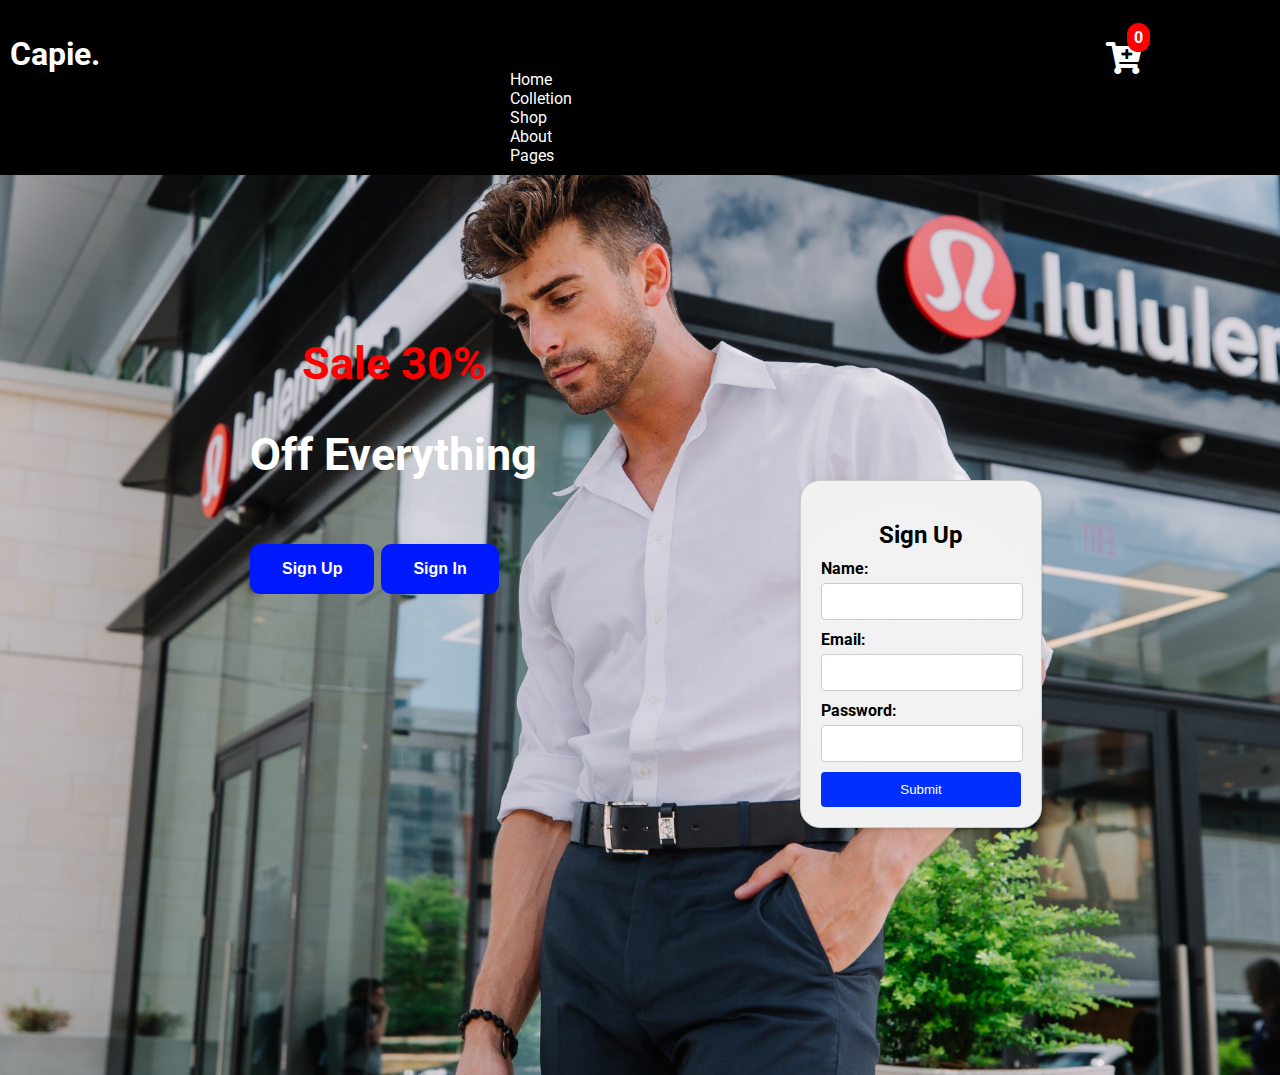
==== online/index.html @ df403f7e "first commit" ====
<!DOCTYPE html>
<html lang="en">

<head>
  <meta charset="utf-8">
  <meta name="viewport" content="width=device-width, initial-scale=1">
  <meta name="author" content="CodeHim">
  <title>online Shopping </title>
  <link rel="stylesheet" href="https://cdnjs.cloudflare.com/ajax/libs/font-awesome/5.15.1/css/all.min.css">
  <link rel="preconnect" href="https://fonts.googleapis.com">
  <link rel="preconnect" href="https://fonts.gstatic.com" crossorigin>
  <link href="https://fonts.googleapis.com/css2?family=Roboto:ital,wght@1,100;1,300&display=swap" rel="stylesheet">

  <link rel="stylesheet" href="style.css">

</head>

<body>

  <div class="header">
    <h1 class="capie">Capie.</h1>
    <div class="Nav">
      <a href="HOME">Home</a>
      <a href="colletion">Colletion</a>
      <a href="shop">Shop</a>
      <a href="about">About</a>
      <a href="pages">Pages</a>
    </div>

    <!--   end of cart modal -->
    <div class="cart-btn">
      <i id="cart" class="fas fa-cart-plus"></i>
      <span class="cart-quantity">0</span>
    </div>
    <div id="user-greeting"></div>

  </div>

  <div class="image">
    <div class="head">
      <h2 class="color-red ">Sale 30%</h2>
      <h2>Off Everything</h2>
      <button class="sign-up-button">Sign Up</button>
      <button class="sign-in-button">Sign In</button>

    </div>

    <div class="sign-up-form">
      <h2>Sign Up</h2>
      <form class="signup" id="signup-form" onsubmit="return validateSignUpForm()">
        <label for="signup-name">Name:</label>
        <input type="text" id="signup-name" name="signup-name" required>

        <label for="signup-email">Email:</label>
        <input type="email" id="signup-email" name="signup-email" required>

        <label for="signup-password">Password:</label>
        <input type="password" id="signup-password" name="signup-password" required>

        <button type="submit" class="submit-signup-button">Submit</button>
      </form>
    </div>
    <!-- Sign In form content -->
    <div class="sign-in-form">
      <h2>Sign In</h2>
      <form id="signin-form" onsubmit="return validateSignInForm()">
        <label for="signup-name">Name:</label>
        <input type="text" id="signup-name" name="signup-name" required>

        <label for="signin-email">Email:</label>
        <input type="email" id="signin-email" name="signin-email" required>

        <label for="signin-password">Password:</label>
        <input type="password" id="signin-password" name="signin-password" required>

        <button type="submit" class="submit-signin-button">Sign In</button>
      </form>
    </div>

  </div>
  </div>

  <main>
    <div class="cart-modal-overlay">
      <div class="cart-modal">
        <i id="close-btn" class="fas fa-times"></i>
        <h1 class="cart-is-empty">Cart is empty</h1>

        <div class="product-rows">

        </div>
        <div class="total">
          <h1 class="cart-total">TOTAL</h1>
          <span class="total-price">$0</span>
          <button class="clear-cart-btn">CLEAR CART</button>
          <button class="purchase-btn">PURCHASE</button>
        </div>

        <div class="checkout-container">
          <h1>Checkout</h1>
          <div class="user-information">
            <label for="name">Name:</label>
            <input type="text" id="name" name="name" required>

            <label for="email">Email:</label>
            <input type="email" id="email" name="email" required>

            <label for="address">Address:</label>
            <input type="text" id="address" name="address" required>

            <label for="phone">Phone Number:</label>
            <input type="tel" id="phone" name="phone" required>

            <label for="city">City:</label>
            <input type="text" id="city" name="city" required>
          </div>

          <div class="payment-methods">
            <h2>Select Payment Method</h2>
            <label for="credit-card">
              <input type="radio" id="credit-card" name="payment-method" value="credit-card">
              Credit Card
            </label>

            <label for="cash-on-delivery">
              <input type="radio" id="cash-on-delivery" name="payment-method" value="cash-on-delivery">
              Cash on Delivery
            </label>

          </div>

          <button class="place-order-button">Place Order</button>



        </div>
      </div>
    </div>

  </main>
  <div id="signedInElements">

    <div id="website-content">
      <!-- Your website content goes here -->



    </div>
    <!-- Elements for signed-in users -->
    <!-- Your signed-in content goes here -->
    <div id="product-container" class="items-container hide">
          <p >Welcome, <span id="user-greeting"></span>!

      <div class="card-1 card">
        <img class="product-image" src="./img/sale-1.jpg" alt="">
        <button class="add-to-cart">Add to cart</button>
        <div class="product">
          <span class="product-price">$1395</span>
          <span class="product-color">Blue</span>
          <span class="product-size">Size: Small</span>
        </div>
      </div>

      <div class="card-3 card">
        <img class="product-image" src="./img/sale-3.jpg" alt="">
        <button class="add-to-cart">Add to cart</button>
        <div class="product">
          <span class="product-price">$1150</span>
          <span class="product-color">Red</span>
          <span class="product-size">Size: Large</span>
        </div>

      </div>

      <div class="card-4 card">
        <img class="product-image" src="./img/sale-4.jpg" alt="">
        <button class="add-to-cart">Add to cart</button>
        <div class="product">
          <span class="product-price">$1575</span>
          <span class="product-color">Black</span>
          <span class="product-size">Size: Medium</span>
        </div>
      </div>

      <div class="card-5 card">
        <img class="product-image" src="./img/sale-5.jpg" alt="">
        <button class="add-to-cart">Add to cart</button>
        <div class="product">
          <span class="product-price">$1230</span>
          <span class="product-color">Green</span>
          <span class="product-size">Size: Small</span>
        </div>
      </div>

    </div>
    </p>
    <button  id="signOutButton">Sign Out</button>
  </div>

  <div id="nonSignedInElements">

  </div>
   <script src="script.js"></script>
</body>

</html>
---- online/style.css ----
body,
h1,
a {
  margin: 0;
  padding: 0;
  font-family: 'Roboto', sans-serif;
}

.cart {
  width: 30vh;
  padding: 10px;
  margin: 10px;
  align-items: center;
  position: absolute;
  top: -2%;
  right: 0;
}

.cart-heading {
  font-size: 10px;
}

/* Add this CSS to your existing stylesheet */
#open-cart {
  background-color: #3498db;
  color: white;
  border: none;
  border-radius: 8px;
  padding: 10px 20px;
  cursor: pointer;
  transition: background-color 0.3s ease;
}

#clear-cart {
  background-color: #c75b4f;
  color: white;
  border-radius: 8px;
  border: none;
  padding: 10px 20px;
  cursor: pointer;
  transition: background-color 0.3s ease;
  margin-top: 10px;
}

#clear-cart:hover {
  background-color: #e61700;
}


#open-cart:hover {
  background-color: #2b6eeb;
}


.hidden {
  display: none;
}

.Nav {
  margin-left: 400px;
  margin-top: 60px;
}


/* Style the header */
.header {
  background-color: #000000;
  color: white;
  display: flex;
  justify-content: space-around;
  padding: 10px;

}


.color-red {
  color: red;
}

.capie {
  margin-top: 25px;

}

.header a {
  color: white;
  text-decoration: none;
  margin: 0 10px;
  font-size: 16px;
  transition: color 0.3s ease;
}

.header a:hover {
  color: rgb(132, 134, 233);
}

.image {
  background: url(/online/img/men.jpg) no-repeat center center / cover;
  height: 100vh;
  margin-top: 0px;
}

.head {
  position: absolute;
  top: 300px;
  left: 250px;
  font-size: 30px;
  color: white;
}


/* styles.button */
.custom-button {
  background-color: #007bff;
  color: #fff;
  padding: 10px 20px;
  border: none;
  border-radius: 5px;
  font-size: 16px;
  cursor: pointer;
  box-shadow: 0px 2px 4px rgba(0, 0, 0, 0.1);
  transition: background-color 0.3s ease;
}

.custom-button:hover {
  background-color: #000000;
}

.product-image {
  max-width: 30rem;
  margin-left: 8rem;
}



img {
  max-width: 100%;
  display: block;
}

.cart-btn {
  position: relative;
  display: flex;
  margin-left: 500px;
}

#cart {
  position: relative;
  font-size: 2rem;
  cursor: pointer;
  margin: 1em 4em 0 0;
}

.cart-quantity {
  color: white;
  background-color: red;
  padding: .2em .3em;
  position: absolute;
  margin: .8em 7.5em 0 0;
  right: 0;
  border: solid 2px red;
  border-radius: 15px;
  font-weight: bolder;
}

.items-container {
  display: flex;
  height: 40rem;
  background: linear-gradient(109.6deg, rgb(0, 0, 0) 11.2%, rgb(16, 37, 60) 51.2%, rgb(0, 0, 0) 98.6%);
}

.card {
   margin: 0;
   border: solid white 1px;
  position: relative;
  overflow: hidden;
  height: 22rem;
   text-align: center
}

.card:hover .add-to-cart {
  transform: translateX(0);
}

.product {
  background-color: #f7fbff;
  margin-left: 8rem;
}

.product-image {
  margin-bottom: 1em;
  height: 300px;
}

.add-to-cart {
  background-color: rgb(0, 0, 0);
  color: white;
  position: absolute;
  right: 0;
  font-family: 'Roboto', sans-serif;

  top: 35%;
  padding: .4em 1em;
  transform: translateX(300px);
  transition: .5s ease;
  outline: none;
  border: none;
  cursor: pointer;
  font-size: 1.2rem
}

.product-price {
  padding-top: 1em;
  font-weight: bold;
  font-size: 1.5rem;
}

.cart-modal-overlay {
  position: fixed;
  top: 0;
  left: 0;
  width: 100%;
  height: 100%;
  background-color: rgba(0, 0, 0, .5);
  z-index: 2;
  transform: translateX(-200%);
  transition: .5s ease-out;

}

.cart-modal {
  height: 100vh;
  width: 50%;
  background-color: rgb(12, 12, 12);
  float: right;
  overflow: scroll;
  overflow-x: hidden;
}

#close-btn {
  font-size: 1.5rem;
  float: right;
  border-radius: 8px;
  margin: .5em 2em 0 0;
  color: white;
  cursor: pointer;
}

.cart-is-empty {
  color: white;
  text-align: center;
  font-size: 1.5rem;
  margin-bottom: 1em;
  display: none;

}

.total {
  text-align: center;
  margin: 2em 0 2em 0;
  /*   display: none; */
}

.cart-total {
  color: white;
}

.total-price {
  color: white;
  font-size: 2rem;
  display: block;
}

.purchase-btn {
  font-size: 1rem;
  font-weight: bolder;
  background-color: rgb(0, 159, 252);
  color: white;
  padding: 1em 2em;
  border-radius: 10px;
  outline: none;
  border: none;
  cursor: pointer;
  margin: 2em 0 1em 0;
}

.product-rows {
  margin-top: 3em;
  width: 95%;
  margin-left: auto;
  margin-right: auto;

}

.product-row {
  display: flex;
  align-items: center;
}

.cart-image {
  width: 10rem;
  margin: 1em;
}

.cart-price {
  color: white;
  font-size: 1.5rem;
  font-weight: bolder;
}

.product-quantity {
  width: 4rem;
  font-size: 2rem;
  margin-left: 3rem;
}

.remove-btn {
  padding: 1em 2em;
  background-color: red;
  color: white;
  outline: none;
  border-radius: 8px;
  border: none;
  cursor: pointer;
  margin-left: 3rem;
  font-weight: bolder;
  font-size: 1rem;
}

.remove-btn:hover {
  color: #e9f0ec;

}

.remove-btn:active {
  transform: translateY(5px);
}

 
/* Add some styling to the "Clear Cart" button */
.clear-cart-btn {
  background-color: #046feb;
  /* Red color */
  color: white;
  border: none;
  padding: 15px 25px;
  border-radius: 8px;
  font-weight: bolder;
  font-size: 1rem;
  cursor: pointer;
  margin-right: 10px;
  transition: background-color 0.3s ease;
}

.clear-cart-btn:hover {
  background-color: #d32f2f;
}






.checkout-container {
  max-width: 250px;
  margin: 0 auto;
  padding: 15px;
  border: 1px solid #ccc;
  border-radius: 5px;
  background: radial-gradient(343px at 46.3% 47.5%, rgb(242, 242, 242) 0%, rgb(241, 241, 241) 72.9%);
  box-shadow: 0 0 5px rgba(0, 0, 0, 0.1);
}

h1,
h2 {
  margin-bottom: 15px;
  text-align: center;
  justify-content: center;
}

/* Styling for user information section */
.user-information label,
.payment-methods label {
  display: block;
  margin-bottom: 5px;
  font-weight: bold;
}

input[type="text"],
input[type="email"],
input[type="tel"] {
  width: 90%;
  padding: 10px;
  margin-bottom: 10px;
  border: 1px solid #ccc;
  border-radius: 3px;
}

/* Styling for payment methods section */
.payment-methods {
  margin-top: 20px;
}

/* Styling for the "Place Order" button */
.place-order-button {
  display: block;
  width: 100%;
  padding: 10px;
  background-color: #007bff;
  color: #fff;
  border: none;
  border-radius: 3px;
  cursor: pointer;
  transition: background-color 0.3s ease;

}

.place-order-button:hover {
  background-color: #07284b;
}

/* styles for address, phone number, and city*/
.user-information input[type="text"],
.user-information input[type="tel"] {
  width: 90%;
  padding: 10px;
  margin-bottom: 10px;
  border: 1px solid #ccc;
  border-radius: 3px;
}

.payment-methods label {
  display: flex;
  align-items: center;
  margin-bottom: 10px;
  cursor: pointer;
}

.payment-methods input[type="radio"] {
  margin-right: 5px;
}









.sign-up-form {
  display: none;
  position: absolute;
  top: 30rem;
  padding: 20px;
  margin-left: 50rem;
  background: radial-gradient(343px at 46.3% 47.5%, rgb(242, 242, 242) 0%, rgb(241, 241, 241) 72.9%);
  color: #000000;
  border-radius: 20px;
  box-shadow: rgba(0, 0, 0, 0.35) 0px 5px 15px;
  border: 1px solid #ccc;
  box-shadow: 0 2px 4px rgba(0, 0, 0, 0.1);
  width: 200px;
}

.sign-up-form h2 {
  margin-bottom: 10px;
  text-align: center;
  justify-content: center;
  font-size: 1.5rem;
}

.sign-up-form label {
  display: block;
  margin-bottom: 5px;
  font-weight: bold;
  font-size: 1rem;

}

.sign-up-form input[type="text"],
.sign-up-form input[type="email"],
.sign-up-form input[type="password"] {
  width: 90%;
  padding: 10px;
  margin-bottom: 10px;
  border: 1px solid #ccc;
  border-radius: 4px;
}

.sign-up-form button.submit-signup-button {
  display: block;
  width: 100%;
  padding: 10px;
  background-color: #002fff;
  color: #fff;
  border: none;
  transition: background-color 0.3s ease;
  border-radius: 4px;
  cursor: pointer;
}

.sign-up-form button.submit-signup-button:hover {
  background-color: #208cff;
}





.sign-up-button {
  font-size: 1rem;

  font-weight: bolder;
  background-color: rgb(0, 25, 252);
  color: white;
  padding: 1em 2em;
  border-radius: 10px;
  outline: none;
  border: none;
  cursor: pointer;
  margin: 3em 0 2em 0;
  transition: background-color 0.3s ease;

}

.sign-up-button:hover {
  background-color: #208cff;
}


/* Sign In Form */
.sign-in-form {
  display: block;
  background: radial-gradient(343px at 46.3% 47.5%, rgb(242, 242, 242) 0%, rgb(241, 241, 241) 72.9%);
  color: #000000;
  margin-left: 50rem;
  position: absolute;
  top: 30rem;
  padding: 25px;
  border-radius: 20px;
  box-shadow: rgba(0, 0, 0, 0.35) 0px 5px 15px;
  border: 1px solid #ccc;
  box-shadow: 0 2px 4px rgba(0, 0, 0, 0.1);
  width: 200px;
}

.sign-in-form h2 {
  margin-bottom: 10px;
  text-align: center;
  font-size: 1.5rem;
}

.sign-in-form label {
  display: block;
  margin-bottom: 5px;
  font-weight: bold;
  font-size: 1rem;

}

.sign-in-form input[type="email"],
.sign-in-form input[type="password"] {
  width: 90%;
  padding: 10px;
  margin-bottom: 10px;
  border: 1px solid #ccc;
  border-radius: 4px;
}

.sign-in-form button.submit-signin-button {
  display: block;
  width: 100%;
  padding: 10px;
  background-color: #002fff;
  color: #fff;
  border: none;
  transition: background-color 0.4s ease;
  border-radius: 4px;
  cursor: pointer;
}

.sign-in-form button.submit-signin-button:hover {
  background-color: #208cff;
}

.sign-in-button {
  font-size: 1rem;
  font-weight: bolder;
  background-color: rgb(0, 25, 252);
  color: white;
  padding: 1em 2em;
  border-radius: 10px;
  outline: none;
  border: none;
  cursor: pointer;
  margin: 3em 0 2em 0;
  transition: background-color 0.4s ease;
}

.sign-in-button:hover {
  background-color: #1e57f3;
}

#website-content {
  display: none;
}
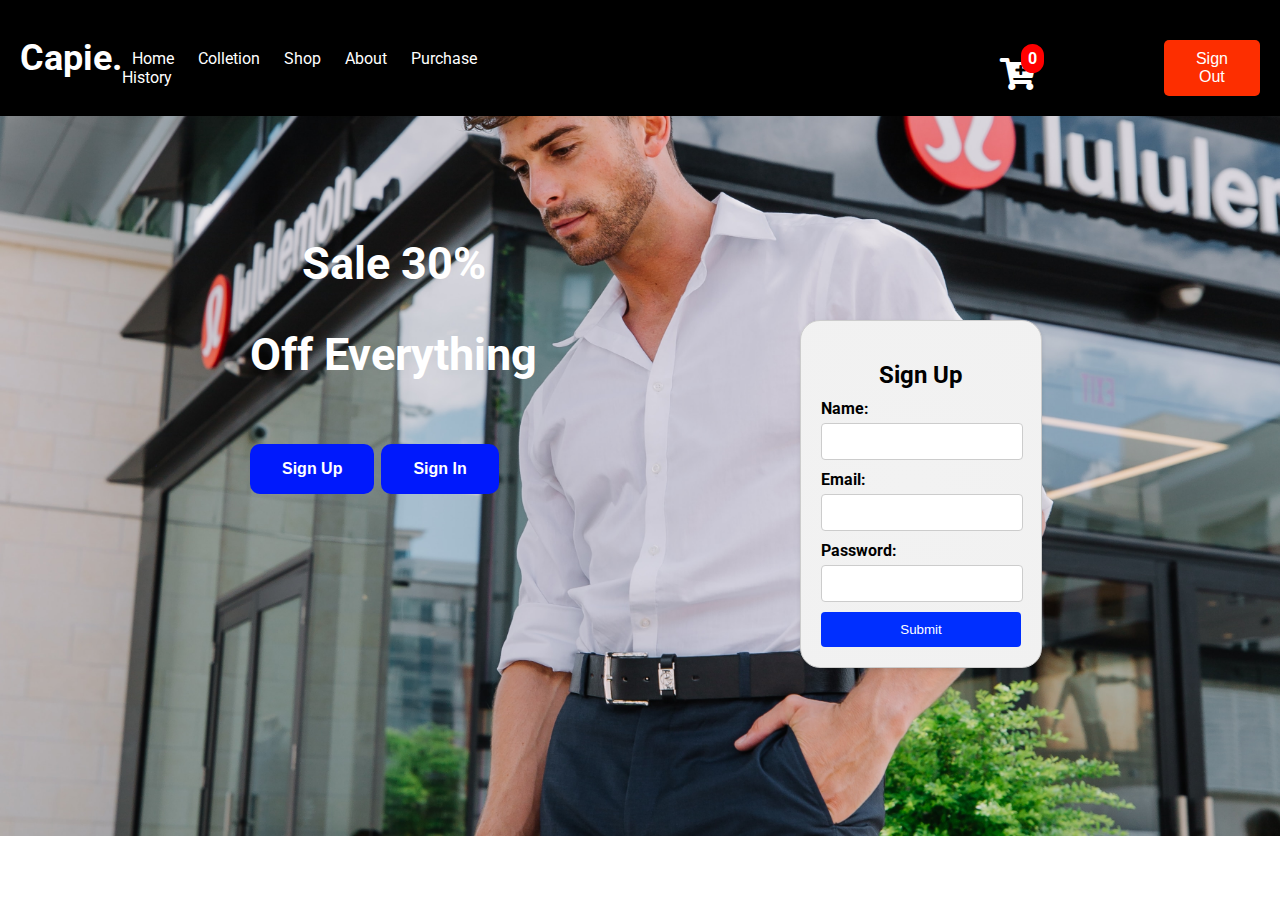
==== commit 4406bee2: "2nd commit" ====
--- a/online/index.html
+++ b/online/index.html
@@ -12,7 +12,7 @@
   <link href="https://fonts.googleapis.com/css2?family=Roboto:ital,wght@1,100;1,300&display=swap" rel="stylesheet">
 
   <link rel="stylesheet" href="style.css">
-
+   <link rel="stylesheet" href="purschasehistory.html">
 </head>
 
 <body>
@@ -24,7 +24,8 @@
       <a href="colletion">Colletion</a>
       <a href="shop">Shop</a>
       <a href="about">About</a>
-      <a href="pages">Pages</a>
+      <a href="purschasehistory.html">Purchase History</a> <!-- Add this line for Purchase History -->
+
     </div>
 
     <!--   end of cart modal -->
@@ -34,7 +35,13 @@
     </div>
     <div id="user-greeting"></div>
 
-  </div>
+
+    <button id="signOutButton">Sign Out</button>
+
+
+  </div>
+
+
 
   <div class="image">
     <div class="head">
@@ -64,8 +71,7 @@
     <div class="sign-in-form">
       <h2>Sign In</h2>
       <form id="signin-form" onsubmit="return validateSignInForm()">
-        <label for="signup-name">Name:</label>
-        <input type="text" id="signup-name" name="signup-name" required>
+
 
         <label for="signin-email">Email:</label>
         <input type="email" id="signin-email" name="signin-email" required>
@@ -148,13 +154,17 @@
     </div>
     <!-- Elements for signed-in users -->
     <!-- Your signed-in content goes here -->
+
+    <p class="welcome">welcome <span id="user-greeting"></span>!
+
+
     <div id="product-container" class="items-container hide">
-          <p >Welcome, <span id="user-greeting"></span>!
 
       <div class="card-1 card">
         <img class="product-image" src="./img/sale-1.jpg" alt="">
         <button class="add-to-cart">Add to cart</button>
         <div class="product">
+          <span class="product-name">Product 1</span>
           <span class="product-price">$1395</span>
           <span class="product-color">Blue</span>
           <span class="product-size">Size: Small</span>
@@ -165,17 +175,18 @@
         <img class="product-image" src="./img/sale-3.jpg" alt="">
         <button class="add-to-cart">Add to cart</button>
         <div class="product">
+          <span class="product-name">Product 2</span>
           <span class="product-price">$1150</span>
           <span class="product-color">Red</span>
           <span class="product-size">Size: Large</span>
         </div>
-
       </div>
 
       <div class="card-4 card">
         <img class="product-image" src="./img/sale-4.jpg" alt="">
         <button class="add-to-cart">Add to cart</button>
         <div class="product">
+          <span class="product-name">Product 3</span>
           <span class="product-price">$1575</span>
           <span class="product-color">Black</span>
           <span class="product-size">Size: Medium</span>
@@ -186,6 +197,7 @@
         <img class="product-image" src="./img/sale-5.jpg" alt="">
         <button class="add-to-cart">Add to cart</button>
         <div class="product">
+          <span class="product-name">Product 4</span>
           <span class="product-price">$1230</span>
           <span class="product-color">Green</span>
           <span class="product-size">Size: Small</span>
@@ -193,14 +205,16 @@
       </div>
 
     </div>
+
+
     </p>
-    <button  id="signOutButton">Sign Out</button>
   </div>
 
   <div id="nonSignedInElements">
 
   </div>
-   <script src="script.js"></script>
+
+  <script src="script.js"></script>
 </body>
 
 </html>--- a/online/style.css
+++ b/online/style.css
@@ -2,7 +2,6 @@
 h1,
 a {
   margin: 0;
-  padding: 0;
   font-family: 'Roboto', sans-serif;
 }
 
@@ -55,54 +54,81 @@
 .hidden {
   display: none;
 }
-
+ 
+
+/* Style the header as a flex container */
+.header {
+  display: flex;
+  justify-content: space-between; /* Distribute items horizontally */
+  align-items: center; /* Center items vertically */
+  background-color: #000000;
+  color: #fff;
+  padding: 20px;
+}
+
+/* Style the h1 with class "capie" */
+.capie {
+  font-size: 36px;
+  margin: 0;
+}
+
+/* Style the navigation links in the ".Nav" div */
 .Nav {
-  margin-left: 400px;
-  margin-top: 60px;
-}
-
-
-/* Style the header */
-.header {
-  background-color: #000000;
-  color: white;
+  margin-top: 20px;
+}
+
+.Nav a {
+  text-decoration: none;
+  color: #fff;
+  margin: 0 10px;
+}
+
+/* Style the cart button */
+.cart-btn {
   display: flex;
-  justify-content: space-around;
-  padding: 10px;
-
-}
-
-
-.color-red {
-  color: red;
-}
-
-.capie {
-  margin-top: 25px;
-
-}
-
-.header a {
-  color: white;
-  text-decoration: none;
-  margin: 0 10px;
+  align-items: center; /* Center items vertically */
+}
+
+.cart-btn i {
+  font-size: 24px;
+  cursor: pointer;
+}
+
+.cart-quantity {
+  background-color: #ff5722;
+  color: #fff;
+  border-radius: 50%;
+  padding: 5px 10px;
+  position: absolute;
+  top: 5px;
+  right: 5px;
+}
+
+/* Style the sign-out button */
+#signOutButton {
+  background-color: #ff5722;
+  color: #fff;
+  border: none;
+  padding: 10px 20px;
   font-size: 16px;
-  transition: color 0.3s ease;
-}
-
-.header a:hover {
-  color: rgb(132, 134, 233);
-}
-
+  cursor: pointer;
+  margin-top: 20px;
+}
+
+#signOutButton:hover {
+  background-color: #f44336;
+}
+
+ 
 .image {
   background: url(/online/img/men.jpg) no-repeat center center / cover;
-  height: 100vh;
-  margin-top: 0px;
+  height: 80vh;
+  margin: 0px;
 }
 
 .head {
   position: absolute;
-  top: 300px;
+  top: 200px;
   left: 250px;
   font-size: 30px;
   color: white;
@@ -166,16 +192,16 @@
 .items-container {
   display: flex;
   height: 40rem;
-  background: linear-gradient(109.6deg, rgb(0, 0, 0) 11.2%, rgb(16, 37, 60) 51.2%, rgb(0, 0, 0) 98.6%);
+  background: radial-gradient(circle at -8.9% 51.2%, rgb(255, 124, 0) 0%, rgb(255, 124, 0) 15.9%, rgb(255, 163, 77) 15.9%, rgb(255, 163, 77) 24.4%, rgb(19, 30, 37) 24.5%, rgb(19, 30, 37) 66%);
 }
 
 .card {
-   margin: 0;
-   border: solid white 1px;
+
+  margin-top: 10rem;
   position: relative;
   overflow: hidden;
   height: 22rem;
-   text-align: center
+  text-align: center
 }
 
 .card:hover .add-to-cart {
@@ -188,8 +214,9 @@
 }
 
 .product-image {
-  margin-bottom: 1em;
   height: 300px;
+  margin-left: 8rem;
+  margin-bottom: 1rem;
 }
 
 .add-to-cart {
@@ -199,7 +226,7 @@
   right: 0;
   font-family: 'Roboto', sans-serif;
 
-  top: 35%;
+  top: 55%;
   padding: .4em 1em;
   transform: translateX(300px);
   transition: .5s ease;
@@ -336,7 +363,7 @@
   transform: translateY(5px);
 }
 
- 
+
 /* Add some styling to the "Clear Cart" button */
 .clear-cart-btn {
   background-color: #046feb;
@@ -451,7 +478,7 @@
 .sign-up-form {
   display: none;
   position: absolute;
-  top: 30rem;
+  top: 20rem;
   padding: 20px;
   margin-left: 50rem;
   background: radial-gradient(343px at 46.3% 47.5%, rgb(242, 242, 242) 0%, rgb(241, 241, 241) 72.9%);
@@ -536,7 +563,7 @@
   color: #000000;
   margin-left: 50rem;
   position: absolute;
-  top: 30rem;
+  top: 20rem;
   padding: 25px;
   border-radius: 20px;
   box-shadow: rgba(0, 0, 0, 0.35) 0px 5px 15px;
@@ -605,4 +632,99 @@
 #website-content {
   display: none;
 }
- +
+.welcome {
+  justify-content: center;
+  text-align: center;
+  margin: 0;
+  font-size: 50px;
+  color: #ffffff;
+  height: 5rem;
+  background: linear-gradient(109.6deg, rgb(0, 0, 0) 11.2%, rgb(16, 38, 61) 51.2%, rgb(0, 0, 0) 98.6%);
+}
+
+
+#signOutButton {
+  background-color: #fd2e00;
+  color: #fff;
+  padding: 10px 20px;
+  border: none;
+
+  cursor: pointer;
+  font-size: 16px;
+  border-radius: 5px;
+}
+
+#signOutButton:hover {
+  background-color: #ff4422;
+}
+
+ /* Style the purchase history section */
+.purchase-history {
+  background-color: #fff;
+  padding: 20px;
+  border-radius: 5px;
+  box-shadow: 0 0 10px rgba(0, 0, 0, 0.1);
+}
+
+.purchase-history h1 {
+  font-size: 24px;
+  margin-bottom: 20px;
+}
+
+/* Style the purchase history table */
+table {
+  width: 100%;
+  border-collapse: collapse;
+}
+
+table, th, td {
+  border: 1px solid #ccc;
+}
+
+th, td {
+  padding: 10px;
+  text-align: left;
+}
+
+thead {
+  background-color: #f0f0f0;
+  font-weight: bold;
+}
+
+tbody tr:nth-child(even) {
+  background-color: #f2f2f2;
+}
+
+/* Style table header cells */
+th {
+  background-color: #333;
+  color: #fff;
+}
+
+/* Style table cells */
+td {
+  color: #333;
+}
+
+/* Style total row */
+.total-row {
+  font-weight: bold;
+}
+
+/* Style the "Back to Home" button */
+.back-button {
+  background-color: #ff5733;
+  color: #fff;
+  border: none;
+  padding: 10px 20px;
+  margin-top: 20px;
+  cursor: pointer;
+  font-weight: bold;
+  text-transform: uppercase;
+  transition: background-color 0.3s;
+}
+
+.back-button:hover {
+  background-color: #333;
+}
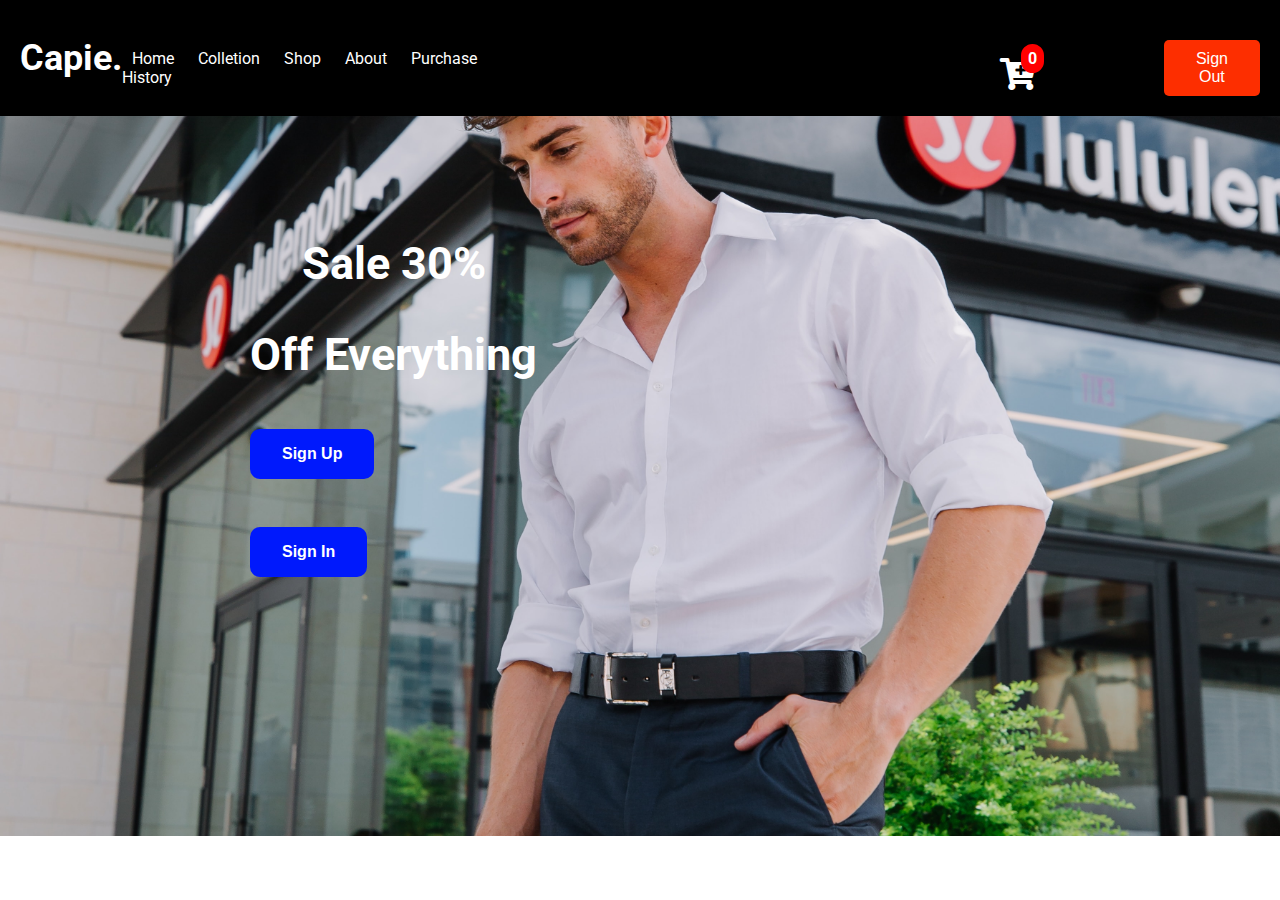
==== commit 144f0693: "3rd commit" ====
--- a/online/index.html
+++ b/online/index.html
@@ -51,6 +51,7 @@
       <button class="sign-in-button">Sign In</button>
 
     </div>
+    <div class="user-auth-forms">
 
     <div class="sign-up-form">
       <h2>Sign Up</h2>
@@ -82,6 +83,7 @@
         <button type="submit" class="submit-signin-button">Sign In</button>
       </form>
     </div>
+  </div>
 
   </div>
   </div>
--- a/online/style.css
+++ b/online/style.css
@@ -558,7 +558,8 @@
 
 /* Sign In Form */
 .sign-in-form {
-  display: block;
+   display: none;
+
   background: radial-gradient(343px at 46.3% 47.5%, rgb(242, 242, 242) 0%, rgb(241, 241, 241) 72.9%);
   color: #000000;
   margin-left: 50rem;
@@ -728,3 +729,14 @@
 .back-button:hover {
   background-color: #333;
 }
+
+/* Initially hide sign-up and sign-in buttons */
+.sign-up-button,
+.sign-in-button {
+  display: block; /* Change this to 'block' if needed */
+}
+
+/* Hide the container for signed-in elements by default */
+#signedInElements {
+  display: none;
+}
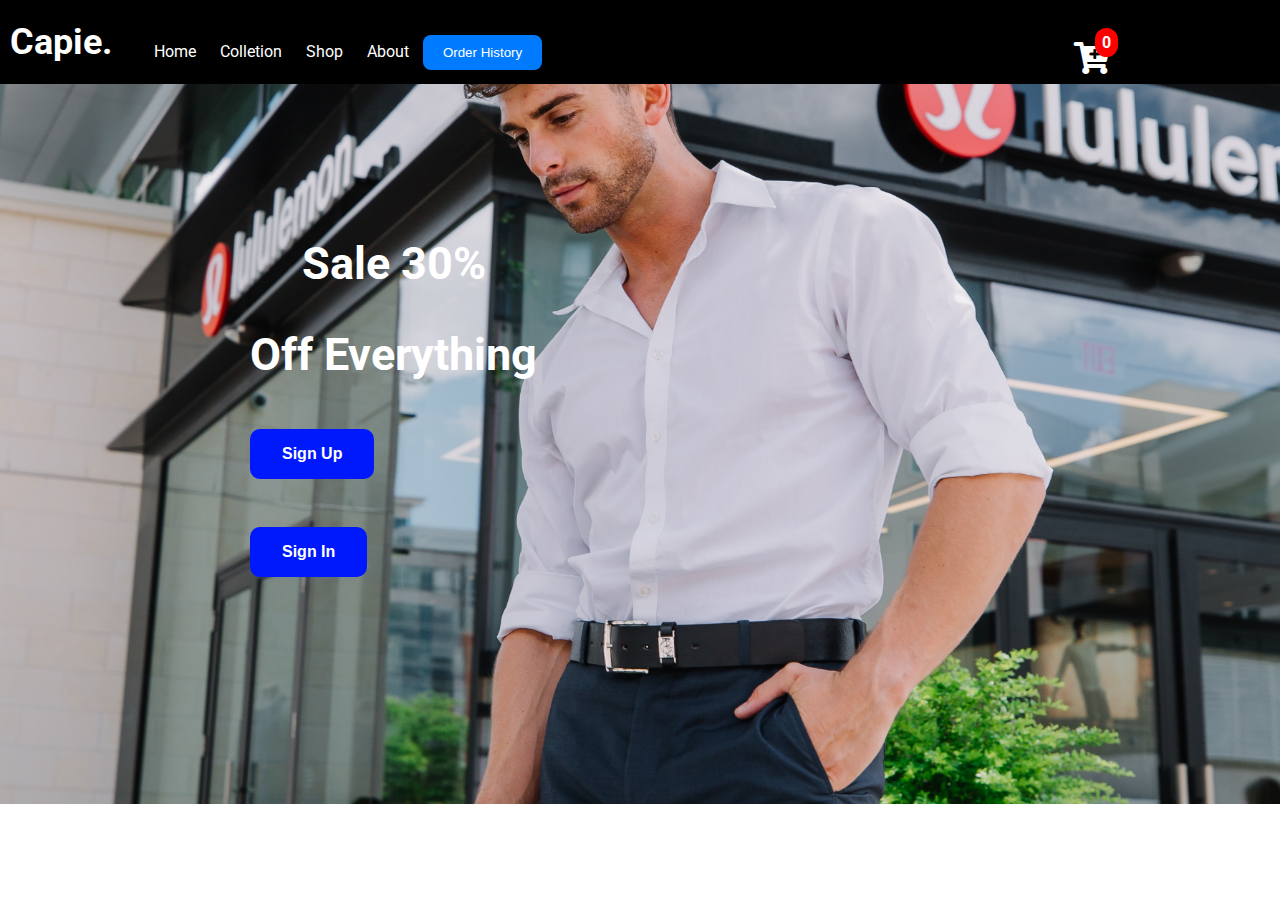
==== commit c5642873: "4 commit" ====
--- a/online/index.html
+++ b/online/index.html
@@ -12,8 +12,7 @@
   <link href="https://fonts.googleapis.com/css2?family=Roboto:ital,wght@1,100;1,300&display=swap" rel="stylesheet">
 
   <link rel="stylesheet" href="style.css">
-   <link rel="stylesheet" href="purschasehistory.html">
-</head>
+ </head>
 
 <body>
 
@@ -24,7 +23,8 @@
       <a href="colletion">Colletion</a>
       <a href="shop">Shop</a>
       <a href="about">About</a>
-      <a href="purschasehistory.html">Purchase History</a> <!-- Add this line for Purchase History -->
+      <!-- In your main application -->
+       <button id="purchaseHistoryButton">Order History</button>
 
     </div>
 
@@ -36,7 +36,7 @@
     <div id="user-greeting"></div>
 
 
-    <button id="signOutButton">Sign Out</button>
+    <button id="signOutButton" style="display: none">Sign Out</button>
 
 
   </div>
@@ -53,37 +53,37 @@
     </div>
     <div class="user-auth-forms">
 
-    <div class="sign-up-form">
-      <h2>Sign Up</h2>
-      <form class="signup" id="signup-form" onsubmit="return validateSignUpForm()">
-        <label for="signup-name">Name:</label>
-        <input type="text" id="signup-name" name="signup-name" required>
-
-        <label for="signup-email">Email:</label>
-        <input type="email" id="signup-email" name="signup-email" required>
-
-        <label for="signup-password">Password:</label>
-        <input type="password" id="signup-password" name="signup-password" required>
-
-        <button type="submit" class="submit-signup-button">Submit</button>
-      </form>
-    </div>
-    <!-- Sign In form content -->
-    <div class="sign-in-form">
-      <h2>Sign In</h2>
-      <form id="signin-form" onsubmit="return validateSignInForm()">
-
-
-        <label for="signin-email">Email:</label>
-        <input type="email" id="signin-email" name="signin-email" required>
-
-        <label for="signin-password">Password:</label>
-        <input type="password" id="signin-password" name="signin-password" required>
-
-        <button type="submit" class="submit-signin-button">Sign In</button>
-      </form>
-    </div>
-  </div>
+      <div class="sign-up-form">
+        <h2>Sign Up</h2>
+        <form class="signup" id="signup-form" onsubmit="return validateSignUpForm()">
+          <label for="signup-name">Name:</label>
+          <input type="text" id="signup-name" name="signup-name" required>
+
+          <label for="signup-email">Email:</label>
+          <input type="email" id="signup-email" name="signup-email" required>
+
+          <label for="signup-password">Password:</label>
+          <input type="password" id="signup-password" name="signup-password" required>
+
+          <button type="submit" class="submit-signup-button">Submit</button>
+        </form>
+      </div>
+      <!-- Sign In form content -->
+      <div class="sign-in-form">
+        <h2>Sign In</h2>
+        <form id="signin-form" onsubmit="return validateSignInForm()">
+
+
+          <label for="signin-email">Email:</label>
+          <input type="email" id="signin-email" name="signin-email" required>
+
+          <label for="signin-password">Password:</label>
+          <input type="password" id="signin-password" name="signin-password" required>
+
+          <button type="submit" class="submit-signin-button">Sign In</button>
+        </form>
+      </div>
+    </div>
 
   </div>
   </div>
@@ -215,6 +215,7 @@
   <div id="nonSignedInElements">
 
   </div>
+  <div class="purchase-history-display"></div>
 
   <script src="script.js"></script>
 </body>
--- a/online/style.css
+++ b/online/style.css
@@ -63,7 +63,7 @@
   align-items: center; /* Center items vertically */
   background-color: #000000;
   color: #fff;
-  padding: 20px;
+  padding: 10px;
 }
 
 /* Style the h1 with class "capie" */
@@ -660,75 +660,7 @@
   background-color: #ff4422;
 }
 
- /* Style the purchase history section */
-.purchase-history {
-  background-color: #fff;
-  padding: 20px;
-  border-radius: 5px;
-  box-shadow: 0 0 10px rgba(0, 0, 0, 0.1);
-}
-
-.purchase-history h1 {
-  font-size: 24px;
-  margin-bottom: 20px;
-}
-
-/* Style the purchase history table */
-table {
-  width: 100%;
-  border-collapse: collapse;
-}
-
-table, th, td {
-  border: 1px solid #ccc;
-}
-
-th, td {
-  padding: 10px;
-  text-align: left;
-}
-
-thead {
-  background-color: #f0f0f0;
-  font-weight: bold;
-}
-
-tbody tr:nth-child(even) {
-  background-color: #f2f2f2;
-}
-
-/* Style table header cells */
-th {
-  background-color: #333;
-  color: #fff;
-}
-
-/* Style table cells */
-td {
-  color: #333;
-}
-
-/* Style total row */
-.total-row {
-  font-weight: bold;
-}
-
-/* Style the "Back to Home" button */
-.back-button {
-  background-color: #ff5733;
-  color: #fff;
-  border: none;
-  padding: 10px 20px;
-  margin-top: 20px;
-  cursor: pointer;
-  font-weight: bold;
-  text-transform: uppercase;
-  transition: background-color 0.3s;
-}
-
-.back-button:hover {
-  background-color: #333;
-}
+ 
 
 /* Initially hide sign-up and sign-in buttons */
 .sign-up-button,
@@ -740,3 +672,55 @@
 #signedInElements {
   display: none;
 }
+
+
+/* Style the purchase history container */
+.purchase-history-container {
+  border: 2px solid #ccc;
+  padding: 10px;
+  margin: 10px;
+  width: 20rem;
+  color: white;
+  background-color: #000000;
+}
+
+/* Style the purchase record header */
+.purchase-record h3 {
+  font-size: 18px;
+  margin: 0;
+  padding-bottom: 5px;
+  border-bottom: 1px solid #ddd;
+}
+
+/* Style the list of purchased items */
+.purchase-record ul {
+  list-style: none;
+  padding: 0;
+  margin: 0;
+}
+
+.purchase-record li {
+  font-size: 14px;
+  margin: 5px 0;
+}
+
+/* Style the Purchase History display area */
+.purchase-history-display {
+  margin-top: 20px;
+}
+
+/* Style the Purchase History button */
+#purchaseHistoryButton {
+  padding: 10px 20px;
+  border-radius: 8px;
+  background-color: #007bff;
+  color: #fff;
+  border: none;
+  cursor: pointer;
+    transition: background-color 0.4s ease;
+
+}
+
+#purchaseHistoryButton:hover {
+  background-color: #0056b3;
+}
